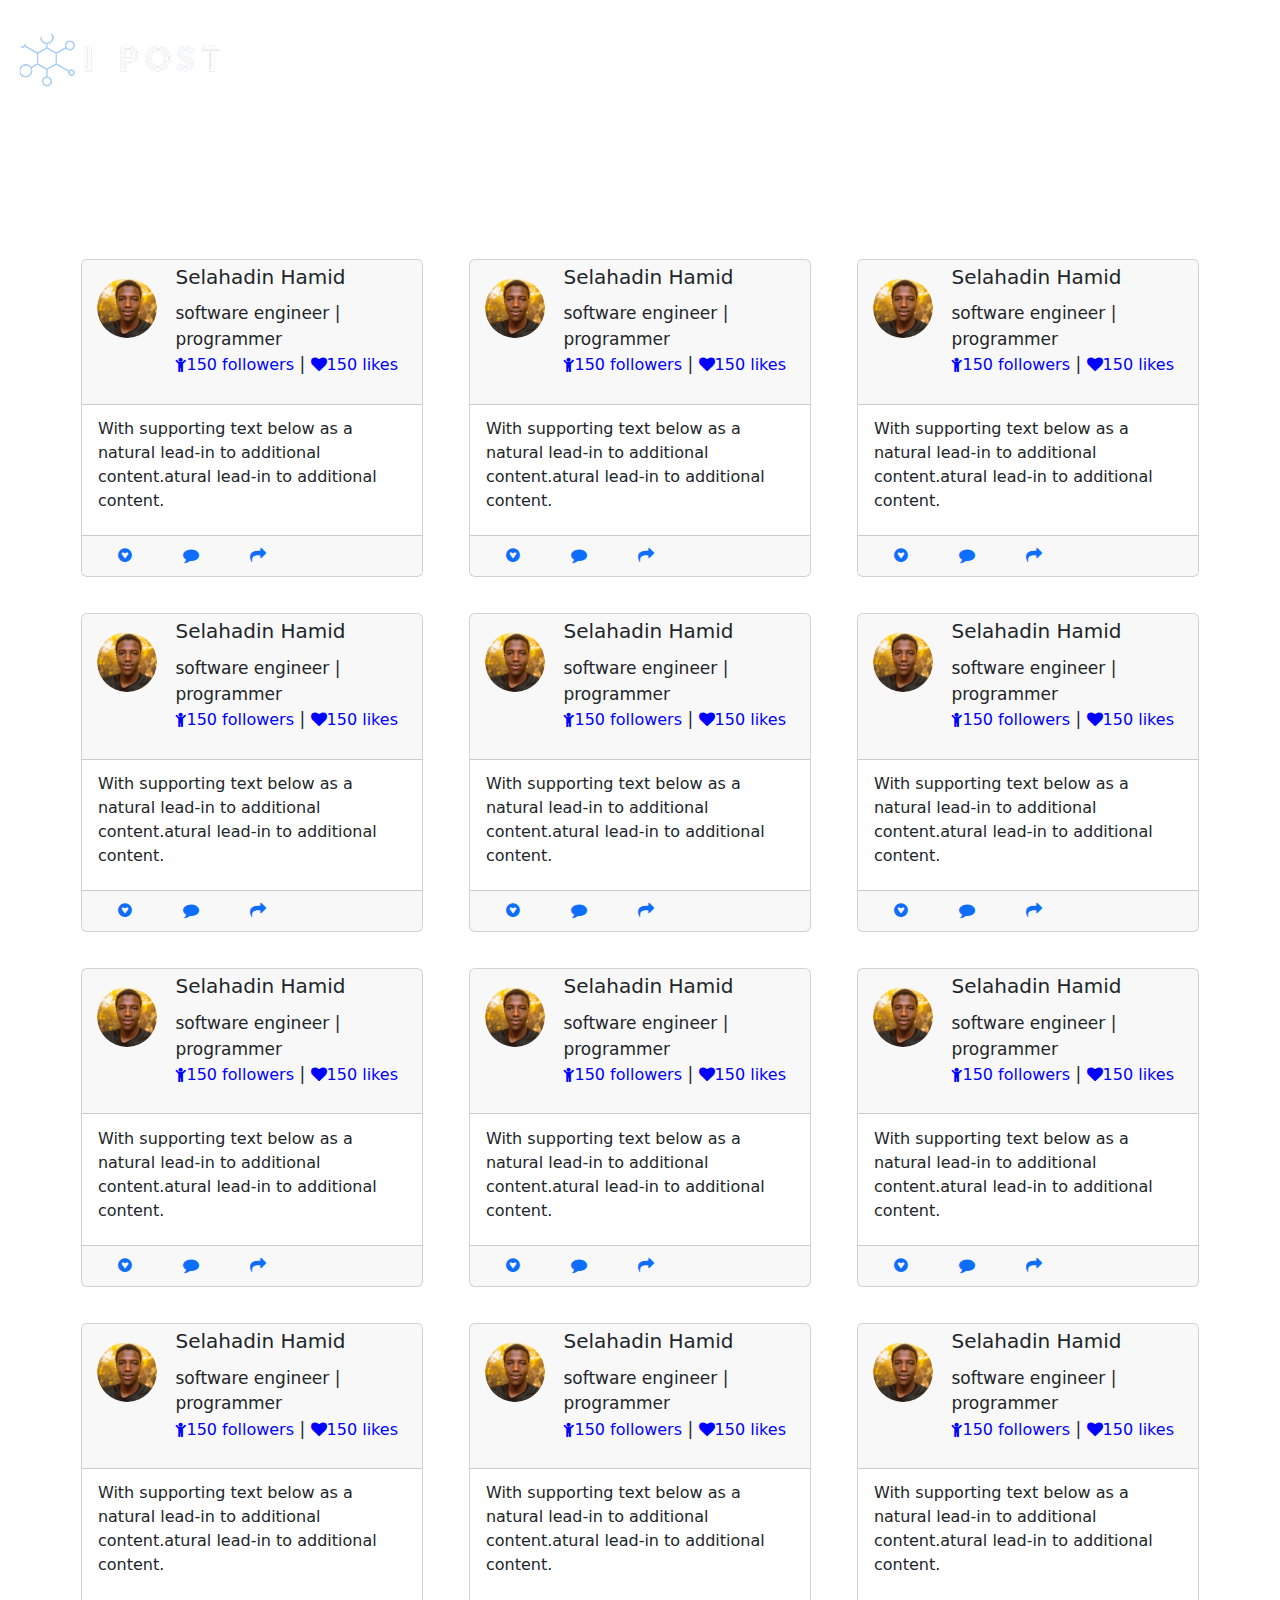
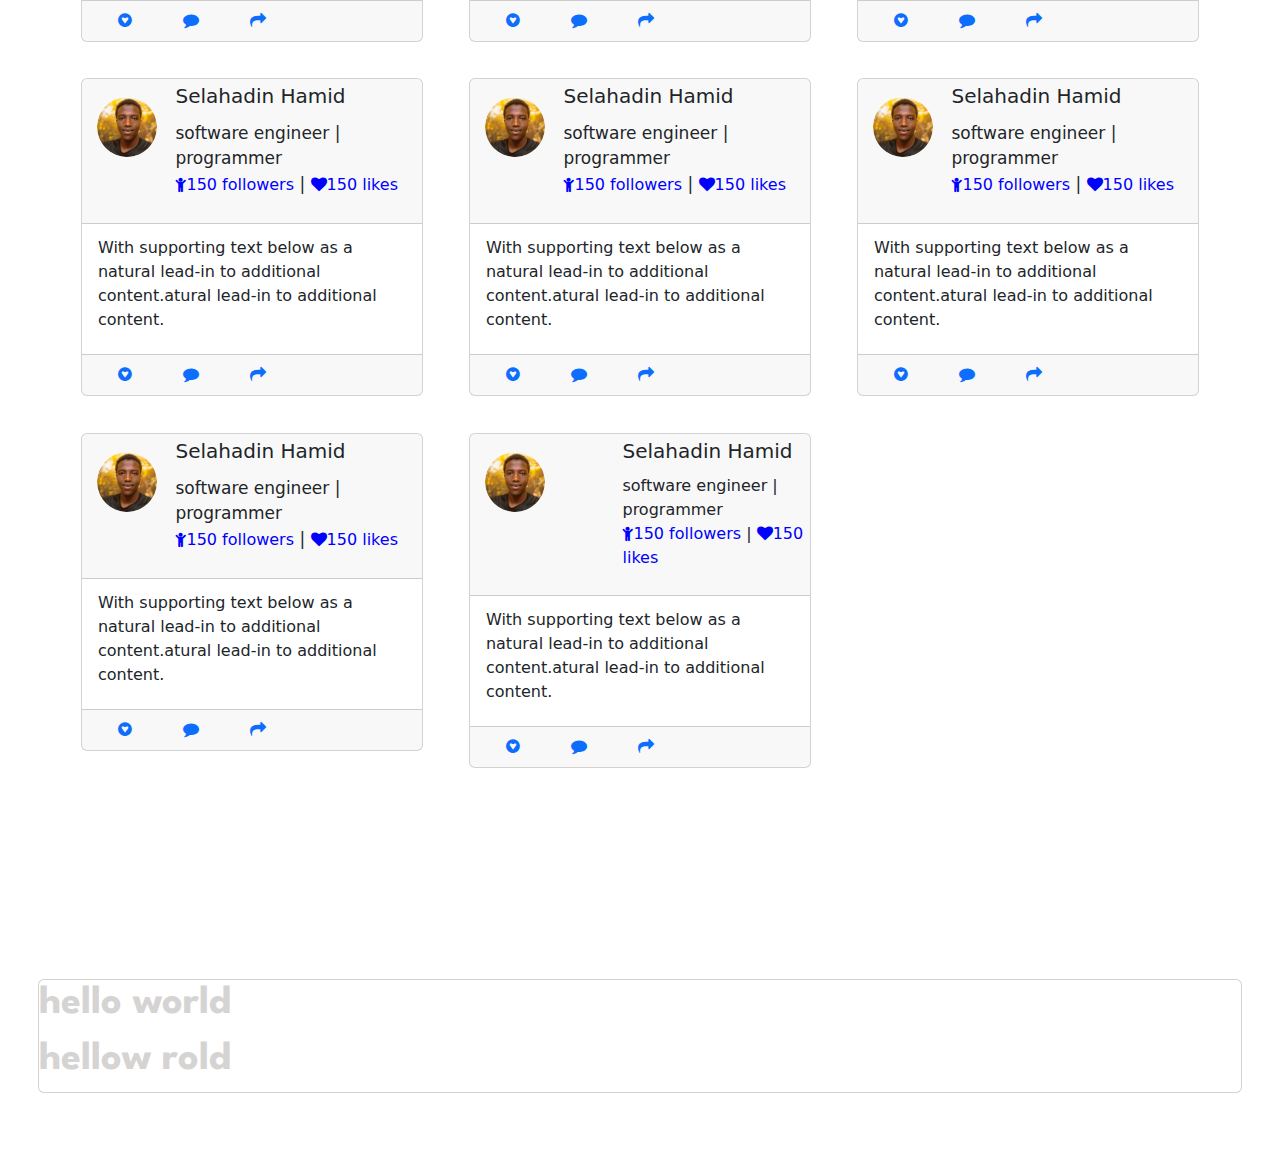
==== post.html @ c94d1c87 "sign up and sign in page creation" ====
<!DOCTYPE html>
<html lang="en">
  <head>
    <meta charset="UTF-8" />
    <meta name="viewport" content="width=device-width, initial-scale=1.0" />
    <title>I-Post/Posts</title>
    <link rel="stylesheet" href="css/bootstrap.min.css" />
    <link rel="stylesheet" href="style.css" />
    <link
      rel="stylesheet"
      href="icons/font-awesome-4.7.0/font-awesome-4.7.0/css/font-awesome.min.css"
    />
    <script src="js/bootstrap.min.js"></script>
    <script src="js/bootstrap.esm.min.js"></script>
    <!-- Font Awesome -->
    <script src="js/bootstrap.bundle.js"></script>
  </head>
  <style>
    .card {
      margin: 5% 3%;
    }
    img {
      width: 60px;
      height: 60px;
      border-radius: 100%;
      margin-left: 10px;
      margin-top: 13px;
    }
    p {
      font-size: 16px;
    }
    .col-lg-9 p {
      font-size: 17px;
      /* margin-left: -19px; */
    }
    .col-lg-9 h5 {
      /* margin: 1px 0 0 -19px; */
    }
    .card-header {
      /* width: auto; */
      /* max-height: 100px; */
      padding: 5px;
      margin-bottom: -10px;
    }
    span {
      font-size: 16px;
      color: blue;
    }
    .card-footer a {
      margin-left: -10px;
      padding-left: 30px;
    }
  </style>
  <body>
    <nav class="navbar navbar-expand-lg text-white">
      <a class="nav-link navbar-brand" href="">
        <img src="images/logo-removebg-preview.png" alt="logo" />
      </a>
      <button
        class="navbar-toggler"
        type="button"
        data-bs-toggle="offcanvas"
        data-bs-target="#offcanvasWithBothOptions"
        aria-controls="offcanvasWithBothOptions"
        aria-expanded="false"
        aria-label="Toggle navigation"
      >
        <span class="navbar-toggler-icon"></span>
      </button>
      <!--  -->
      <!--  -->
      <nav
        class="offcanvas offcanvas-end"
        data-bs-scroll="true"
        tabindex="-1"
        id="offcanvasWithBothOptions"
        aria-labelledby="offcanvasWithBothOptionsLabel"
      >
        <div class="offcanvas-header">
          <button
            type="button"
            class="btn-close"
            data-bs-dismiss="offcanvas"
            aria-label="Close"
          ></button>
          <h5 class="offcanvas-title" id="offcanvasWithBothOptionsLabel">
            Backdrop with and
          </h5>
        </div>
        <div class="offcanvas-body justify-content-end">
          <ul class="navbar-nav">
            <li class="nav-item text-white">
              <a class="nav-link text-white" href="">Home</a>
            </li>

            <li class="nav-item dropdown">
              <a
                class="nav-link text-white dropdown-toggle"
                href="#"
                role="button"
                data-bs-toggle="dropdown"
                aria-expanded="false"
              >
                contact
              </a>
              <ul class="dropdown-menu">
                <li><a class="dropdown-item" href="#">Telegram</a></li>
                <li><a class="dropdown-item" href="#">Facebook</a></li>
                <li><a class="dropdown-item" href="#">Instagram</a></li>
                <li><a class="dropdown-item" href="#">TikTok</a></li>
                <li><a class="dropdown-item" href="#">Fellow</a></li>
                <li><hr class="dropdown-divider" /></li>
                <li>
                  <a class="dropdown-item" href="#">Gmail-[preferd]</a>
                </li>
              </ul>
            </li>
            <li class="nav-item">
              <a class="nav-link text-white" href="">About</a>
            </li>
            <li class="nav-item">
              <a class="nav-link text-white" href="sgn-in.html">Sign-up</a>
            </li>
          </ul>
        </div>
      </nav>
    </nav>
    <div class="container">
      <div class="row">
        <div class="col-lg-4">
          <div class="card">
            <div class="card-header">
              <div class="row">
                <div class="col-sm-3">
                  <img src="images/profile-pic (4).png" alt="" />
                </div>
                <div class="col-lg-9 col-md-9 col-sm-9">
                  <h5>Selahadin Hamid</h5>
                  <p>
                    software engineer | programmer<br />
                    <span class="label label-primary">
                      <i class="fa fa-child"></i>150 followers</span
                    >
                    |
                    <span class="label label-primary"
                      ><i class="fa fa-heart"></i>150 likes</span
                    >
                  </p>
                </div>
              </div>
            </div>
            <div class="card-body">
              <p class="card-text">
                With supporting text below as a natural lead-in to additional
                content.atural lead-in to additional content.
              </p>
            </div>
            <div class="card-footer">
              <a href="#" class="card-link"><i class="fa fa-gittip"></i></a>
              <a href="#" class="card-link"><i class="fa fa-comment"></i></a>
              <a href="#" class="card-link"
                ><i class="fa fa-mail-forward"></i
              ></a>
            </div>
          </div>
        </div>
        <div class="col-lg-4 col-md-12 col-sm-12 col-xs-12">
          <div class="card">
            <div class="card-header">
              <div class="row">
                <div class="col-lg-3">
                  <img src="images/profile-pic (4).png" alt="" />
                </div>
                <div class="col-lg-9">
                  <h5>Selahadin Hamid</h5>
                  <p>
                    software engineer | programmer<br />
                    <span class="label label-primary">
                      <i class="fa fa-child"></i>150 followers</span
                    >
                    |
                    <span class="label label-primary"
                      ><i class="fa fa-heart"></i>150 likes</span
                    >
                  </p>
                </div>
              </div>
            </div>
            <div class="card-body">
              <p class="card-text">
                With supporting text below as a natural lead-in to additional
                content.atural lead-in to additional content.
              </p>
            </div>
            <div class="card-footer">
              <a href="#" class="card-link"><i class="fa fa-gittip"></i></a>
              <a href="#" class="card-link"><i class="fa fa-comment"></i></a>
              <a href="#" class="card-link"
                ><i class="fa fa-mail-forward"></i
              ></a>
            </div>
          </div>
        </div>
        <div class="col-lg-4 col-md-12 col-sm-12 col-xs-12">
          <div class="card">
            <div class="card-header">
              <div class="row">
                <div class="col-lg-3">
                  <img src="images/profile-pic (4).png" alt="" />
                </div>
                <div class="col-lg-9">
                  <h5>Selahadin Hamid</h5>
                  <p>
                    software engineer | programmer<br />
                    <span class="label label-primary">
                      <i class="fa fa-child"></i>150 followers</span
                    >
                    |
                    <span class="label label-primary"
                      ><i class="fa fa-heart"></i>150 likes</span
                    >
                  </p>
                </div>
              </div>
            </div>
            <div class="card-body">
              <p class="card-text">
                With supporting text below as a natural lead-in to additional
                content.atural lead-in to additional content.
              </p>
            </div>
            <div class="card-footer">
              <a href="#" class="card-link"><i class="fa fa-gittip"></i></a>
              <a href="#" class="card-link"><i class="fa fa-comment"></i></a>
              <a href="#" class="card-link"
                ><i class="fa fa-mail-forward"></i
              ></a>
            </div>
          </div>
        </div>
        <div class="col-lg-4 col-md-12 col-sm-12 col-xs-12">
          <div class="card">
            <div class="card-header">
              <div class="row">
                <div class="col-lg-3">
                  <img src="images/profile-pic (4).png" alt="" />
                </div>
                <div class="col-lg-9">
                  <h5>Selahadin Hamid</h5>
                  <p>
                    software engineer | programmer<br />
                    <span class="label label-primary">
                      <i class="fa fa-child"></i>150 followers</span
                    >
                    |
                    <span class="label label-primary"
                      ><i class="fa fa-heart"></i>150 likes</span
                    >
                  </p>
                </div>
              </div>
            </div>
            <div class="card-body">
              <p class="card-text">
                With supporting text below as a natural lead-in to additional
                content.atural lead-in to additional content.
              </p>
            </div>
            <div class="card-footer">
              <a href="#" class="card-link"><i class="fa fa-gittip"></i></a>
              <a href="#" class="card-link"><i class="fa fa-comment"></i></a>
              <a href="#" class="card-link"
                ><i class="fa fa-mail-forward"></i
              ></a>
            </div>
          </div>
        </div>
        <div class="col-lg-4 col-md-12 col-sm-12 col-xs-12">
          <div class="card">
            <div class="card-header">
              <div class="row">
                <div class="col-lg-3">
                  <img src="images/profile-pic (4).png" alt="" />
                </div>
                <div class="col-lg-9">
                  <h5>Selahadin Hamid</h5>
                  <p>
                    software engineer | programmer<br />
                    <span class="label label-primary">
                      <i class="fa fa-child"></i>150 followers</span
                    >
                    |
                    <span class="label label-primary"
                      ><i class="fa fa-heart"></i>150 likes</span
                    >
                  </p>
                </div>
              </div>
            </div>
            <div class="card-body">
              <p class="card-text">
                With supporting text below as a natural lead-in to additional
                content.atural lead-in to additional content.
              </p>
            </div>
            <div class="card-footer">
              <a href="#" class="card-link"><i class="fa fa-gittip"></i></a>
              <a href="#" class="card-link"><i class="fa fa-comment"></i></a>
              <a href="#" class="card-link"
                ><i class="fa fa-mail-forward"></i
              ></a>
            </div>
          </div>
        </div>
        <div class="col-lg-4 col-md-12 col-sm-12 col-xs-12">
          <div class="card">
            <div class="card-header">
              <div class="row">
                <div class="col-lg-3">
                  <img src="images/profile-pic (4).png" alt="" />
                </div>
                <div class="col-lg-9">
                  <h5>Selahadin Hamid</h5>
                  <p>
                    software engineer | programmer<br />
                    <span class="label label-primary">
                      <i class="fa fa-child"></i>150 followers</span
                    >
                    |
                    <span class="label label-primary"
                      ><i class="fa fa-heart"></i>150 likes</span
                    >
                  </p>
                </div>
              </div>
            </div>
            <div class="card-body">
              <p class="card-text">
                With supporting text below as a natural lead-in to additional
                content.atural lead-in to additional content.
              </p>
            </div>
            <div class="card-footer">
              <a href="#" class="card-link"><i class="fa fa-gittip"></i></a>
              <a href="#" class="card-link"><i class="fa fa-comment"></i></a>
              <a href="#" class="card-link"
                ><i class="fa fa-mail-forward"></i
              ></a>
            </div>
          </div>
        </div>
        <div class="col-lg-4 col-md-12 col-sm-12 col-xs-12">
          <div class="card">
            <div class="card-header">
              <div class="row">
                <div class="col-lg-3">
                  <img src="images/profile-pic (4).png" alt="" />
                </div>
                <div class="col-lg-9">
                  <h5>Selahadin Hamid</h5>
                  <p>
                    software engineer | programmer<br />
                    <span class="label label-primary">
                      <i class="fa fa-child"></i>150 followers</span
                    >
                    |
                    <span class="label label-primary"
                      ><i class="fa fa-heart"></i>150 likes</span
                    >
                  </p>
                </div>
              </div>
            </div>
            <div class="card-body">
              <p class="card-text">
                With supporting text below as a natural lead-in to additional
                content.atural lead-in to additional content.
              </p>
            </div>
            <div class="card-footer">
              <a href="#" class="card-link"><i class="fa fa-gittip"></i></a>
              <a href="#" class="card-link"><i class="fa fa-comment"></i></a>
              <a href="#" class="card-link"
                ><i class="fa fa-mail-forward"></i
              ></a>
            </div>
          </div>
        </div>
        <div class="col-lg-4 col-md-12 col-sm-12 col-xs-12">
          <div class="card">
            <div class="card-header">
              <div class="row">
                <div class="col-lg-3">
                  <img src="images/profile-pic (4).png" alt="" />
                </div>
                <div class="col-lg-9">
                  <h5>Selahadin Hamid</h5>
                  <p>
                    software engineer | programmer<br />
                    <span class="label label-primary">
                      <i class="fa fa-child"></i>150 followers</span
                    >
                    |
                    <span class="label label-primary"
                      ><i class="fa fa-heart"></i>150 likes</span
                    >
                  </p>
                </div>
              </div>
            </div>
            <div class="card-body">
              <p class="card-text">
                With supporting text below as a natural lead-in to additional
                content.atural lead-in to additional content.
              </p>
            </div>
            <div class="card-footer">
              <a href="#" class="card-link"><i class="fa fa-gittip"></i></a>
              <a href="#" class="card-link"><i class="fa fa-comment"></i></a>
              <a href="#" class="card-link"
                ><i class="fa fa-mail-forward"></i
              ></a>
            </div>
          </div>
        </div>
        <div class="col-lg-4 col-md-12 col-sm-12 col-xs-12">
          <div class="card">
            <div class="card-header">
              <div class="row">
                <div class="col-lg-3">
                  <img src="images/profile-pic (4).png" alt="" />
                </div>
                <div class="col-lg-9">
                  <h5>Selahadin Hamid</h5>
                  <p>
                    software engineer | programmer<br />
                    <span class="label label-primary">
                      <i class="fa fa-child"></i>150 followers</span
                    >
                    |
                    <span class="label label-primary"
                      ><i class="fa fa-heart"></i>150 likes</span
                    >
                  </p>
                </div>
              </div>
            </div>
            <div class="card-body">
              <p class="card-text">
                With supporting text below as a natural lead-in to additional
                content.atural lead-in to additional content.
              </p>
            </div>
            <div class="card-footer">
              <a href="#" class="card-link"><i class="fa fa-gittip"></i></a>
              <a href="#" class="card-link"><i class="fa fa-comment"></i></a>
              <a href="#" class="card-link"
                ><i class="fa fa-mail-forward"></i
              ></a>
            </div>
          </div>
        </div>
        <div class="col-lg-4 col-md-12 col-sm-12 col-xs-12">
          <div class="card">
            <div class="card-header">
              <div class="row">
                <div class="col-lg-3">
                  <img src="images/profile-pic (4).png" alt="" />
                </div>
                <div class="col-lg-9">
                  <h5>Selahadin Hamid</h5>
                  <p>
                    software engineer | programmer<br />
                    <span class="label label-primary">
                      <i class="fa fa-child"></i>150 followers</span
                    >
                    |
                    <span class="label label-primary"
                      ><i class="fa fa-heart"></i>150 likes</span
                    >
                  </p>
                </div>
              </div>
            </div>
            <div class="card-body">
              <p class="card-text">
                With supporting text below as a natural lead-in to additional
                content.atural lead-in to additional content.
              </p>
            </div>
            <div class="card-footer">
              <a href="#" class="card-link"><i class="fa fa-gittip"></i></a>
              <a href="#" class="card-link"><i class="fa fa-comment"></i></a>
              <a href="#" class="card-link"
                ><i class="fa fa-mail-forward"></i
              ></a>
            </div>
          </div>
        </div>
        <div class="col-lg-4 col-md-12 col-sm-12 col-xs-12">
          <div class="card">
            <div class="card-header">
              <div class="row">
                <div class="col-lg-3">
                  <img src="images/profile-pic (4).png" alt="" />
                </div>
                <div class="col-lg-9">
                  <h5>Selahadin Hamid</h5>
                  <p>
                    software engineer | programmer<br />
                    <span class="label label-primary">
                      <i class="fa fa-child"></i>150 followers</span
                    >
                    |
                    <span class="label label-primary"
                      ><i class="fa fa-heart"></i>150 likes</span
                    >
                  </p>
                </div>
              </div>
            </div>
            <div class="card-body">
              <p class="card-text">
                With supporting text below as a natural lead-in to additional
                content.atural lead-in to additional content.
              </p>
            </div>
            <div class="card-footer">
              <a href="#" class="card-link"><i class="fa fa-gittip"></i></a>
              <a href="#" class="card-link"><i class="fa fa-comment"></i></a>
              <a href="#" class="card-link"
                ><i class="fa fa-mail-forward"></i
              ></a>
            </div>
          </div>
        </div>
        <div class="col-lg-4 col-md-12 col-sm-12 col-xs-12">
          <div class="card">
            <div class="card-header">
              <div class="row">
                <div class="col-lg-3">
                  <img src="images/profile-pic (4).png" alt="" />
                </div>
                <div class="col-lg-9">
                  <h5>Selahadin Hamid</h5>
                  <p>
                    software engineer | programmer<br />
                    <span class="label label-primary">
                      <i class="fa fa-child"></i>150 followers</span
                    >
                    |
                    <span class="label label-primary"
                      ><i class="fa fa-heart"></i>150 likes</span
                    >
                  </p>
                </div>
              </div>
            </div>
            <div class="card-body">
              <p class="card-text">
                With supporting text below as a natural lead-in to additional
                content.atural lead-in to additional content.
              </p>
            </div>
            <div class="card-footer">
              <a href="#" class="card-link"><i class="fa fa-gittip"></i></a>
              <a href="#" class="card-link"><i class="fa fa-comment"></i></a>
              <a href="#" class="card-link"
                ><i class="fa fa-mail-forward"></i
              ></a>
            </div>
          </div>
        </div>
        <div class="col-lg-4 col-md-12 col-sm-12 col-xs-12">
          <div class="card">
            <div class="card-header">
              <div class="row">
                <div class="col-lg-3">
                  <img src="images/profile-pic (4).png" alt="" />
                </div>
                <div class="col-lg-9">
                  <h5>Selahadin Hamid</h5>
                  <p>
                    software engineer | programmer<br />
                    <span class="label label-primary">
                      <i class="fa fa-child"></i>150 followers</span
                    >
                    |
                    <span class="label label-primary"
                      ><i class="fa fa-heart"></i>150 likes</span
                    >
                  </p>
                </div>
              </div>
            </div>
            <div class="card-body">
              <p class="card-text">
                With supporting text below as a natural lead-in to additional
                content.atural lead-in to additional content.
              </p>
            </div>
            <div class="card-footer">
              <a href="#" class="card-link"><i class="fa fa-gittip"></i></a>
              <a href="#" class="card-link"><i class="fa fa-comment"></i></a>
              <a href="#" class="card-link"
                ><i class="fa fa-mail-forward"></i
              ></a>
            </div>
          </div>
        </div>
        <div class="col-lg-4 col-md-12 col-sm-12 col-xs-12">
          <div class="card">
            <div class="card-header">
              <div class="row">
                <div class="col-lg-3">
                  <img src="images/profile-pic (4).png" alt="" />
                </div>
                <div class="col-lg-9">
                  <h5>Selahadin Hamid</h5>
                  <p>
                    software engineer | programmer<br />
                    <span class="label label-primary">
                      <i class="fa fa-child"></i>150 followers</span
                    >
                    |
                    <span class="label label-primary"
                      ><i class="fa fa-heart"></i>150 likes</span
                    >
                  </p>
                </div>
              </div>
            </div>
            <div class="card-body">
              <p class="card-text">
                With supporting text below as a natural lead-in to additional
                content.atural lead-in to additional content.
              </p>
            </div>
            <div class="card-footer">
              <a href="#" class="card-link"><i class="fa fa-gittip"></i></a>
              <a href="#" class="card-link"><i class="fa fa-comment"></i></a>
              <a href="#" class="card-link"
                ><i class="fa fa-mail-forward"></i
              ></a>
            </div>
          </div>
        </div>
        <div class="col-lg-4 col-md-12 col-sm-12 col-xs-12">
          <div class="card">
            <div class="card-header">
              <div class="row">
                <div class="col-lg-3">
                  <img src="images/profile-pic (4).png" alt="" />
                </div>
                <div class="col-lg-9">
                  <h5>Selahadin Hamid</h5>
                  <p>
                    software engineer | programmer<br />
                    <span class="label label-primary">
                      <i class="fa fa-child"></i>150 followers</span
                    >
                    |
                    <span class="label label-primary"
                      ><i class="fa fa-heart"></i>150 likes</span
                    >
                  </p>
                </div>
              </div>
            </div>
            <div class="card-body">
              <p class="card-text">
                With supporting text below as a natural lead-in to additional
                content.atural lead-in to additional content.
              </p>
            </div>
            <div class="card-footer">
              <a href="#" class="card-link"><i class="fa fa-gittip"></i></a>
              <a href="#" class="card-link"><i class="fa fa-comment"></i></a>
              <a href="#" class="card-link"
                ><i class="fa fa-mail-forward"></i
              ></a>
            </div>
          </div>
        </div>
        <div class="col-lg-4 col-md-12 col-sm-6 col-xs-6">
          <div class="card">
            <div class="card-header">
              <div class="row">
                <div class="col-lg-3 col-sm-3 col-md-3">
                  <img src="images/profile-pic (4).png" alt="" />
                </div>
                <div class="col-lg-9 col-sm-9 col-md-9">
                  <h5>Selahadin Hamid</h5>
                  <p>
                    software engineer | programmer<br />
                    <span class="label label-primary">
                      <i class="fa fa-child"></i>150 followers</span
                    >
                    |
                    <span class="label label-primary"
                      ><i class="fa fa-heart"></i>150 likes</span
                    >
                  </p>
                </div>
              </div>
            </div>
            <div class="card-body">
              <p class="card-text">
                With supporting text below as a natural lead-in to additional
                content.atural lead-in to additional content.
              </p>
            </div>
            <div class="card-footer">
              <a href="#" class="card-link"><i class="fa fa-gittip"></i></a>
              <a href="#" class="card-link"><i class="fa fa-comment"></i></a>
              <a href="#" class="card-link"
                ><i class="fa fa-mail-forward"></i
              ></a>
            </div>
          </div>
        </div>
        <div class="col-lg-4 col-md-4 col-sm-8 col-xs-8">
          <div class="card">
            <div class="card-header">
              <div class="row">
                <div class="col-sm-5">
                  <img src="images/profile-pic (4).png" alt="" />
                </div>
                <div class="col-sm-7">
                  <h5>Selahadin Hamid</h5>
                  <p>
                    software engineer | programmer<br />
                    <span class="label label-primary">
                      <i class="fa fa-child"></i>150 followers</span
                    >
                    |
                    <span class="label label-primary"
                      ><i class="fa fa-heart"></i>150 likes</span
                    >
                  </p>
                </div>
              </div>
            </div>
            <div class="card-body">
              <p class="card-text">
                With supporting text below as a natural lead-in to additional
                content.atural lead-in to additional content.
              </p>
            </div>
            <div class="card-footer">
              <a href="#" class="card-link"><i class="fa fa-gittip"></i></a>
              <a href="#" class="card-link"><i class="fa fa-comment"></i></a>
              <a href="#" class="card-link"
                ><i class="fa fa-mail-forward"></i
              ></a>
            </div>
          </div>
        </div>
      </div>
    </div>

    <div class="card text-danger">
      <div class="row">
        <div class="col-xs-6"><h1>hello world</h1></div>
        <div class="col-xs-6"><h1>hellow rold</h1></div>
      </div>
    </div>
  </body>
</html>
---- style.css ----
@font-face {
    font-family: 'CustomFont';
    src: url('fontss/League_Spartan/LeagueSpartan-VariableFont_wght.ttf') format('woff2'),
        url('fontss/League_Spartan/LeagueSpartan-VariableFont_wght.ttf') format('woff');
    /* Add additional font file formats if necessary */
    /* You can also specify font-weight and font-style properties if needed */
}



.container-fluid-main{
    background-image: url('images/wepik-export-20230911170142VBOh.png');
    background-repeat: none;
    background-position: center;
    background-size: cover ;
    padding: 3% 10% ;
}
.container-fluid-main p{
    color: rgb(214, 211, 211);
}
.navbar-brand img{
    width: 25%;
    height: 11%;
}
.nav-item a{
    font-family: 'CustomFont';
    margin-left: 10px;
}
h1{
    font-family: 'CustomFont';
    color: rgb(214, 211, 211);
    font-weight: bold;
}

.home h1{
    padding: 8% 0 0 0;
}

.home a{
    margin: 5% 0%;
    
}

.button {
    background: linear-gradient(90deg, #004aad, #cb6ce6);
    border: none;
    color: white;
    width: 23%;
    height: 9%;
    margin: 5% 0;
    border-radius: 50px;
    font-size: 16px;
    cursor: pointer;
    font-weight: bold;
}

.button:hover {
    opacity: 0.8;
}
.container{
    padding: 10% 0;
}
.container p, .container h1{
    padding: 2% 0;
    

}
.second img{
    width: 90%;
    height: 110%;
    margin: 0 0 0 14%;
}
.second-con h1{
    color: rgb(94, 91, 91);
    margin: 20% 0 0 0;
}
.second-con p {
    color: rgb(43, 42, 42);
    font-size: 90%;
        padding: 0% 32% 3% 0%;
        letter-spacing: 0.07em;
    font-family: 'CustomFont';
}
.second-con{
    padding: 10% 2% 5% 2%;
}

.third img {
    width: 95%;
    height: 75%;
    margin: 6% 0 0 1%;
}

.third-con {
    padding: 15% 2% 5% 2%;
}

.third-con h1{
    color: rgb(94, 91, 91);
}
.third-con p {
    color: rgb(43, 42, 42);
    font-size: 90%;
        padding: 0% 32% 3% 0%;
        letter-spacing: 0.07em;
    font-family: 'CustomFont';
}
.fourth-con h1 {
    color: rgb(94, 91, 91);
    margin-top: 8%;
}

.fourth-con p {
    color: rgb(43, 42, 42);
    font-size: 90%;
        padding: 0% 32% 3% 0%;
        letter-spacing: 0.07em;
    font-family: 'CustomFont';
}
.fourth img {
    width: 100%;
    height: 100%;
    margin: 1% 0 0 0%;
}

.fourth-con {
    padding: 12% 3% 5% 3%;
}
/* footer{
    max-width: 100%;
    max-height: 30%;
    height: 30%;
} */

.cent{
    width: 100%;
    height: 30%;
    padding: -300px 100px;
}


/*footer*/
.col_white_amrc {
    color: #FFF;
}

/* footer {
    width: 100%;
    background-color: #263238;
    min-height: 250px;
    padding: 10px 0px 25px 0px;
} */

.pt2 {
    padding-top: 40px;
    margin-bottom: 20px;
}



.mb10 {
    padding-bottom: 15px;
}

.footer_ul_amrc {
    margin: 0px;
    list-style-type: none;
    font-size: 14px;
    padding: 0px 0px 10px 0px;
}

.footer_ul_amrc li {
    padding: 0px 0px 5px 0px;
}

.footer_ul_amrc li a {
    color: #CCC;
}

.footer_ul_amrc li a:hover {
    color: #fff;
    text-decoration: none;
}

.fleft {
    float: left;
}

.padding-right {
    padding-right: 10px;
}

.footer_ul2_amrc {
    margin: 0px;
    list-style-type: none;
    padding: 0px;
}

.footer_ul2_amrc li p {
    display: table;
}

.footer_ul2_amrc li a:hover {
    text-decoration: none;
}

.footer_ul2_amrc li i {
    margin-top: 5px;
}

.bottom_border {
    border-bottom: 1px solid #323f45;
    padding-bottom: 20px;
}

.foote_bottom_ul_amrc {
    list-style-type: none;
    padding: 0px;
    display: table;
    margin-top: 10px;
    margin-right: auto;
    margin-bottom: 10px;
    margin-left: auto;
}

.foote_bottom_ul_amrc li {
    display: inline;
}

.foote_bottom_ul_amrc li a {
    color: #999;
    margin: 0 12px;
}

.social_footer_ul {
    display: table;
    margin: 15px auto 0 auto;
    list-style-type: none;
}

.social_footer_ul li {
    padding-left: 20px;
    padding-top: 10px;
    float: left;
}

.social_footer_ul li a {
    color: #CCC;
    border: 1px solid #CCC;
    padding: 8px;
    border-radius: 50%;
}

.social_footer_ul li i {
    width: 20px;
    height: 20px;
    text-align: center;
}
.footer p{
    font-style: normal;
}
.footer{
    background-image: url('images/wepik-export-20230914061921bwbs.png');
    background-repeat: none;
    background-position: center;
    background-size: cover;
    padding: 3% 10%;
    
}
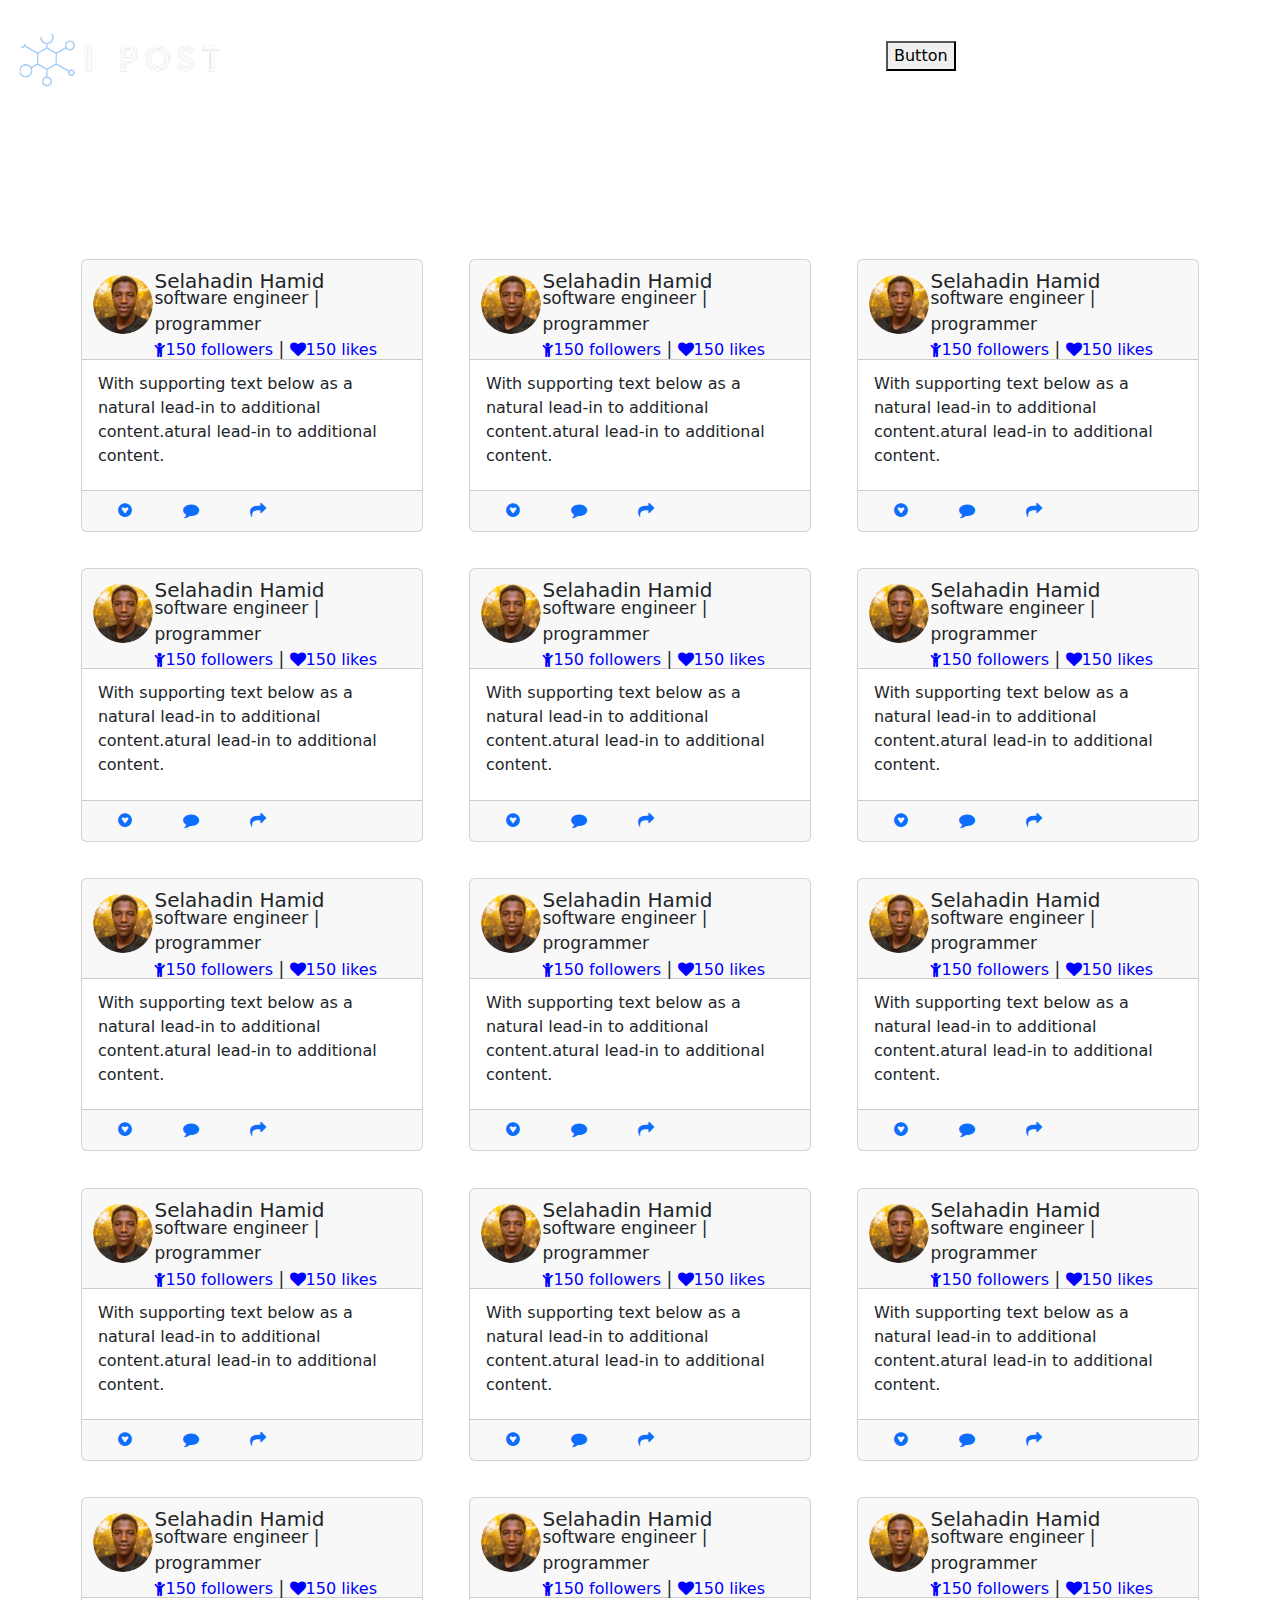
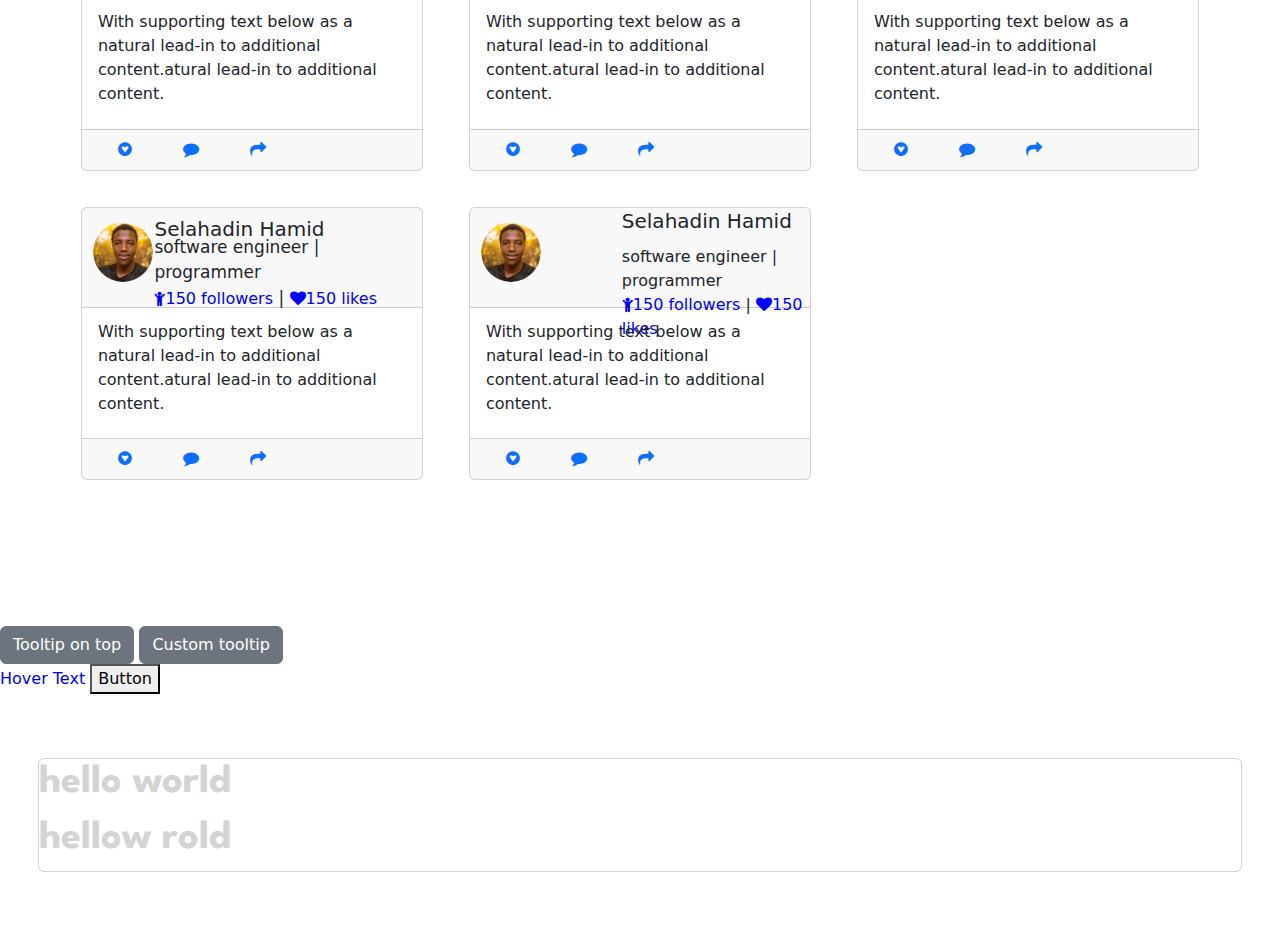
==== commit 201ea85f: "my" ====
--- a/post.html
+++ b/post.html
@@ -31,15 +31,15 @@
     }
     .col-lg-9 p {
       font-size: 17px;
-      /* margin-left: -19px; */
+      margin: -11px 0 0 -19px;
     }
     .col-lg-9 h5 {
-      /* margin: 1px 0 0 -19px; */
+      margin: 8px 0 0 -19px;
     }
     .card-header {
-      /* width: auto; */
-      /* max-height: 100px; */
-      padding: 5px;
+      width: auto;
+      max-height: 100px;
+      padding: 1px;
       margin-bottom: -10px;
     }
     span {
@@ -49,6 +49,43 @@
     .card-footer a {
       margin-left: -10px;
       padding-left: 30px;
+    }
+    .hover-button {
+      position: relative;
+    }
+
+    #hover-button:hover:before {
+      content: "Like";
+      position: absolute;
+      top: 220px; /* Adjust the top position as needed */
+      margin-left: -20px;
+      background-color: transparent; /* Adjust the background color as needed */
+      padding: 5px;
+      border-radius: 4px;
+      color: darkolivegreen;
+      font-size: 16px;
+    }
+    #hover-button1:hover:before {
+      content: "Comment";
+      position: absolute;
+      top: 220px; /* Adjust the top position as needed */
+      margin-left: -20px;
+      background-color: transparent; /* Adjust the background color as needed */
+      padding: 5px;
+      border-radius: 4px;
+      color: darkolivegreen;
+      font-size: 16px;
+    }
+    #hover-button2:hover:before {
+      content: "Share";
+      position: absolute;
+      top: 220px; /* Adjust the top position as needed */
+      margin-left: -20px;
+      background-color: transparent; /* Adjust the background color as needed */
+      padding: 5px;
+      border-radius: 4px;
+      color: darkolivegreen;
+      font-size: 16px;
     }
   </style>
   <body>
@@ -56,6 +93,7 @@
       <a class="nav-link navbar-brand" href="">
         <img src="images/logo-removebg-preview.png" alt="logo" />
       </a>
+      <button class="hover-button">Button</button>
       <button
         class="navbar-toggler"
         type="button"
@@ -193,9 +231,13 @@
               </p>
             </div>
             <div class="card-footer">
-              <a href="#" class="card-link"><i class="fa fa-gittip"></i></a>
-              <a href="#" class="card-link"><i class="fa fa-comment"></i></a>
-              <a href="#" class="card-link"
+              <a href="#" class="card-link" id="hover-button"
+                ><i class="fa fa-gittip"></i
+              ></a>
+              <a href="#" class="card-link" id="hover-button1"
+                ><i class="fa fa-comment"></i
+              ></a>
+              <a href="#" class="card-link" id="hover-button2"
                 ><i class="fa fa-mail-forward"></i
               ></a>
             </div>
@@ -758,10 +800,33 @@
         </div>
       </div>
     </div>
-
+    <button
+      type="button"
+      class="btn btn-secondary"
+      data-bs-toggle="tooltip"
+      data-bs-placement="top"
+      data-bs-title="Tooltip on top"
+    >
+      Tooltip on top
+    </button>
+    <button
+      type="button"
+      class="btn btn-secondary"
+      data-bs-toggle="tooltip"
+      data-bs-placement="top"
+      data-bs-custom-class="custom-tooltip"
+      data-bs-title="This top tooltip is themed via CSS variables."
+    >
+      Custom tooltip
+    </button>
+    <div class="button-wrapper">
+      <span class="hover-text">Hover Text</span>
+      <button class="hover-button">Button</button>
+    </div>
     <div class="card text-danger">
       <div class="row">
         <div class="col-xs-6"><h1>hello world</h1></div>
+
         <div class="col-xs-6"><h1>hellow rold</h1></div>
       </div>
     </div>
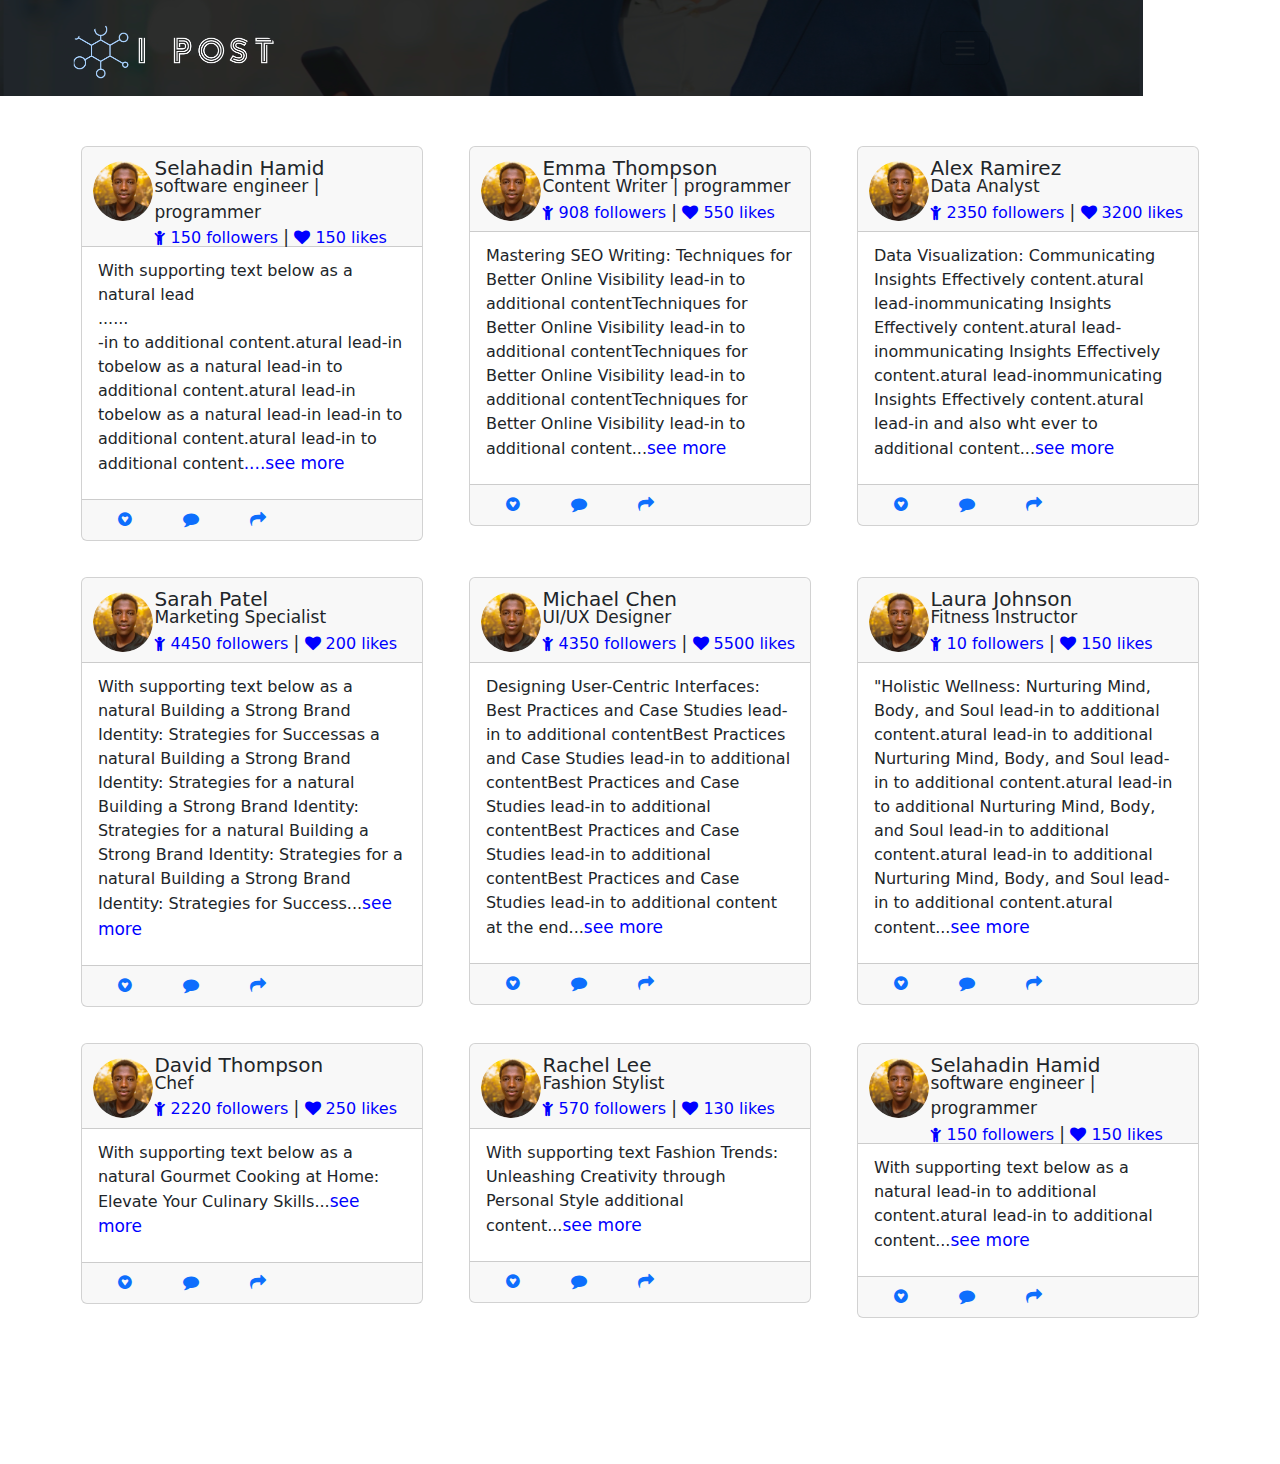
==== commit 000fbd13: "User profile accomplished" ====
--- a/post.html
+++ b/post.html
@@ -10,6 +10,7 @@
       rel="stylesheet"
       href="icons/font-awesome-4.7.0/font-awesome-4.7.0/css/font-awesome.min.css"
     />
+    <link rel="stylesheet" href="style2.css" />
     <script src="js/bootstrap.min.js"></script>
     <script src="js/bootstrap.esm.min.js"></script>
     <!-- Font Awesome -->
@@ -36,6 +37,7 @@
     .col-lg-9 h5 {
       margin: 8px 0 0 -19px;
     }
+
     .card-header {
       width: auto;
       max-height: 100px;
@@ -57,43 +59,57 @@
     #hover-button:hover:before {
       content: "Like";
       position: absolute;
-      top: 220px; /* Adjust the top position as needed */
+      top: 200px; /* Adjust the top position as needed */
+      margin-left: -10px;
+      background-color: transparent; /* Adjust the background color as needed */
+      padding: 5px;
+      border-radius: 4px;
+      color: rgb(0, 38, 255);
+      font-size: 16px;
+    }
+    #hover-button1:hover:before {
+      content: "Comment";
+      position: absolute;
+      top: 200px; /* Adjust the top position as needed */
+      margin-left: -30px;
+      background-color: transparent; /* Adjust the background color as needed */
+      padding: 5px;
+      border-radius: 4px;
+      color: rgb(0, 38, 255);
+      font-size: 16px;
+    }
+    #hover-button2:hover:before {
+      content: "Share";
+      position: absolute;
+      top: 200px; /* Adjust the top position as needed */
       margin-left: -20px;
       background-color: transparent; /* Adjust the background color as needed */
       padding: 5px;
       border-radius: 4px;
-      color: darkolivegreen;
-      font-size: 16px;
-    }
-    #hover-button1:hover:before {
-      content: "Comment";
-      position: absolute;
-      top: 220px; /* Adjust the top position as needed */
-      margin-left: -20px;
-      background-color: transparent; /* Adjust the background color as needed */
-      padding: 5px;
-      border-radius: 4px;
-      color: darkolivegreen;
-      font-size: 16px;
-    }
-    #hover-button2:hover:before {
-      content: "Share";
-      position: absolute;
-      top: 220px; /* Adjust the top position as needed */
-      margin-left: -20px;
-      background-color: transparent; /* Adjust the background color as needed */
-      padding: 5px;
-      border-radius: 4px;
-      color: darkolivegreen;
+      color: rgb(0, 38, 255);
+
       font-size: 16px;
     }
   </style>
   <body>
-    <nav class="navbar navbar-expand-lg text-white">
-      <a class="nav-link navbar-brand" href="">
+    <nav
+      class="navbar navbar-expand-xxl text-white bg-dark"
+      style="
+        margin: 0 0px 0 0;
+        padding: 0% 12%;
+        position: fixed;
+        z-index: 3;
+        max-width: 100%;
+        background-image: url('images/wepik-export-20230911170142VBOh.png');
+        /* background-repeat: none; */
+        background-position: center;
+        /* background-size: cover; */
+      "
+    >
+      <a class="nav-link navbar-brand" href="" style="margin-left: -100px">
         <img src="images/logo-removebg-preview.png" alt="logo" />
       </a>
-      <button class="hover-button">Button</button>
+      <!-- <button class="hover-button">Button</button> -->
       <button
         class="navbar-toggler"
         type="button"
@@ -125,8 +141,8 @@
             Backdrop with and
           </h5>
         </div>
-        <div class="offcanvas-body justify-content-end">
-          <ul class="navbar-nav">
+        <div class="offcanvas-body justify-content-lg-start">
+          <ul class="navbar-nav" style="left: 0">
             <li class="nav-item text-white">
               <a class="nav-link text-white" href="">Home</a>
             </li>
@@ -153,36 +169,445 @@
                 </li>
               </ul>
             </li>
+            <li class="nav-item" style="width: 111px">
+              <a class="nav-link text-white" href="sgn-in.html">Sign-up</a>
+            </li>
             <li class="nav-item">
               <a class="nav-link text-white" href="">About</a>
             </li>
-            <li class="nav-item">
-              <a class="nav-link text-white" href="sgn-in.html">Sign-up</a>
-            </li>
           </ul>
         </div>
       </nav>
+
+      <!-- <a href="" style="margin-left: 1280px; position: absolute"> -->
+      <!-- <img src="images/profile-pic (4).png" alt="" /> -->
+      <!-- </a> -->
+
+      <div class="dropdown" style="margin-left: 1240px; position: absolute">
+        <a
+          class="dropdown-toggle"
+          href="#"
+          role="button"
+          data-bs-toggle="dropdown"
+          aria-expanded="false"
+        >
+          <img src="images/profile-pic (4).png" alt="" />
+        </a>
+
+        <ul
+          class="dropdown-menu"
+          style="margin-left: -70px; background-color: #eeeeee"
+        >
+          <li><a class="dropdown-item" href="#">Add post</a></li>
+          <li><hr class="dropdown-divider" /></li>
+
+          <li><a class="dropdown-item" href="#">Profile</a></li>
+          <li><a class="dropdown-item" href="#">About</a></li>
+          <li><hr class="dropdown-divider" /></li>
+          <li><a class="dropdown-item" href="#">Followers</a></li>
+          <li><a class="dropdown-item" href="#">TikTok</a></li>
+          <li><a class="dropdown-item" href="#">Posts</a></li>
+          <li><hr class="dropdown-divider" /></li>
+          <li>
+            <a class="dropdown-item" href="#">Gmail</a>
+            <a class="dropdown-item" href="#">Telegram</a>
+            <a class="dropdown-item" href="#">Instagram</a>
+          </li>
+        </ul>
+      </div>
     </nav>
     <div class="container">
       <div class="row">
-        <div class="col-lg-4">
-          <div class="card">
-            <div class="card-header">
-              <div class="row">
-                <div class="col-sm-3">
-                  <img src="images/profile-pic (4).png" alt="" />
-                </div>
-                <div class="col-lg-9 col-md-9 col-sm-9">
+        <div class="col-lg-4 col-md-12 col-sm-12 col-xs-12">
+          <div class="card">
+            <div class="card-header">
+              <div class="row">
+                <div class="col-lg-3">
+                  <img src="images/profile-pic (4).png" alt="" />
+                </div>
+                <div class="col-lg-9">
                   <h5>Selahadin Hamid</h5>
                   <p>
                     software engineer | programmer<br />
                     <span class="label label-primary">
-                      <i class="fa fa-child"></i>150 followers</span
-                    >
-                    |
-                    <span class="label label-primary"
-                      ><i class="fa fa-heart"></i>150 likes</span
-                    >
+                      <i class="fa fa-child"></i> 150 followers
+                    </span>
+                    |
+                    <span class="label label-primary"></span>
+                    <span><i class="fa fa-heart"></i> 150 likes</span>
+                  </p>
+                </div>
+              </div>
+            </div>
+            <div class="card-body">
+              <p class="card-text">
+                With supporting text below as a natural lead <br />......
+                <br />
+                -in to additional content.atural lead-in tobelow as a natural
+                lead-in to additional content.atural lead-in tobelow as a
+                natural lead-in lead-in to additional content.atural lead-in to
+                additional content<span style="color: blue; font-size: 17px"
+                  >....see more</span
+                >
+              </p>
+            </div>
+            <div class="card-footer">
+              <a href="#" class="card-link" id="hover-button"
+                ><i class="fa fa-gittip"></i
+              ></a>
+              <a href="#" class="card-link" id="hover-button1"
+                ><i class="fa fa-comment"></i
+              ></a>
+              <a href="#" class="card-link" id="hover-button2"
+                ><i class="fa fa-mail-forward"></i
+              ></a>
+            </div>
+          </div>
+        </div>
+        <div class="col-lg-4 col-md-12 col-sm-12 col-xs-12">
+          <div class="card">
+            <div class="card-header">
+              <div class="row">
+                <div class="col-lg-3">
+                  <img src="images/profile-pic (4).png" alt="" />
+                </div>
+                <div class="col-lg-9">
+                  <h5>Emma Thompson</h5>
+                  <p>
+                    Content Writer | programmer<br />
+                    <span class="label label-primary">
+                      <i class="fa fa-child"></i> 908 followers
+                    </span>
+                    |
+                    <span class="label label-primary"
+                      ><i class="fa fa-heart"></i> 550 likes
+                    </span>
+                  </p>
+                </div>
+              </div>
+            </div>
+            <div class="card-body">
+              <p class="card-text">
+                Mastering SEO Writing: Techniques for Better Online Visibility
+                lead-in to additional contentTechniques for Better Online
+                Visibility lead-in to additional contentTechniques for Better
+                Online Visibility lead-in to additional contentTechniques for
+                Better Online Visibility lead-in to additional content...<span
+                  style="color: blue; font-size: 17px"
+                  >see more</span
+                >
+              </p>
+            </div>
+            <div class="card-footer">
+              <a href="#" class="card-link" id="hover-button"
+                ><i class="fa fa-gittip"></i
+              ></a>
+              <a href="#" class="card-link" id="hover-button1"
+                ><i class="fa fa-comment"></i
+              ></a>
+              <a href="#" class="card-link" id="hover-button2"
+                ><i class="fa fa-mail-forward"></i
+              ></a>
+            </div>
+          </div>
+        </div>
+        <div class="col-lg-4 col-md-12 col-sm-12 col-xs-12">
+          <div class="card">
+            <div class="card-header">
+              <div class="row">
+                <div class="col-lg-3">
+                  <img src="images/profile-pic (4).png" alt="" />
+                </div>
+                <div class="col-lg-9">
+                  <h5>Alex Ramirez</h5>
+                  <p>
+                    Data Analyst<br />
+                    <span class="label label-primary">
+                      <i class="fa fa-child"></i> 2350 followers
+                    </span>
+                    |
+                    <span class="label label-primary"
+                      ><i class="fa fa-heart"></i> 3200 likes
+                    </span>
+                  </p>
+                </div>
+              </div>
+            </div>
+            <div class="card-body">
+              <p class="card-text">
+                Data Visualization: Communicating Insights Effectively
+                content.atural lead-inommunicating Insights Effectively
+                content.atural lead-inommunicating Insights Effectively
+                content.atural lead-inommunicating Insights Effectively
+                content.atural lead-in and also wht ever to additional
+                content...<span style="color: blue; font-size: 17px"
+                  >see more</span
+                >
+              </p>
+            </div>
+            <div class="card-footer">
+              <a href="#" class="card-link" id="hover-button"
+                ><i class="fa fa-gittip"></i
+              ></a>
+              <a href="#" class="card-link" id="hover-button1"
+                ><i class="fa fa-comment"></i
+              ></a>
+              <a href="#" class="card-link" id="hover-button2"
+                ><i class="fa fa-mail-forward"></i
+              ></a>
+            </div>
+          </div>
+        </div>
+        <div class="col-lg-4 col-md-12 col-sm-12 col-xs-12">
+          <div class="card">
+            <div class="card-header">
+              <div class="row">
+                <div class="col-lg-3">
+                  <img src="images/profile-pic (4).png" alt="" />
+                </div>
+                <div class="col-lg-9">
+                  <h5>Sarah Patel</h5>
+                  <p>
+                    Marketing Specialist<br />
+                    <span class="label label-primary">
+                      <i class="fa fa-child"></i> 4450 followers
+                    </span>
+                    |
+                    <span class="label label-primary"
+                      ><i class="fa fa-heart"></i> 200 likes
+                    </span>
+                  </p>
+                </div>
+              </div>
+            </div>
+            <div class="card-body">
+              <p class="card-text">
+                With supporting text below as a natural Building a Strong Brand
+                Identity: Strategies for Successas a natural Building a Strong
+                Brand Identity: Strategies for a natural Building a Strong Brand
+                Identity: Strategies for a natural Building a Strong Brand
+                Identity: Strategies for a natural Building a Strong Brand
+                Identity: Strategies for Success...<span
+                  style="color: blue; font-size: 17px"
+                  >see more</span
+                >
+              </p>
+            </div>
+            <div class="card-footer">
+              <a href="#" class="card-link" id="hover-button"
+                ><i class="fa fa-gittip"></i
+              ></a>
+              <a href="#" class="card-link" id="hover-button1"
+                ><i class="fa fa-comment"></i
+              ></a>
+              <a href="#" class="card-link" id="hover-button2"
+                ><i class="fa fa-mail-forward"></i
+              ></a>
+            </div>
+          </div>
+        </div>
+        <div class="col-lg-4 col-md-12 col-sm-12 col-xs-12">
+          <div class="card">
+            <div class="card-header">
+              <div class="row">
+                <div class="col-lg-3">
+                  <img src="images/profile-pic (4).png" alt="" />
+                </div>
+                <div class="col-lg-9">
+                  <h5>Michael Chen</h5>
+                  <p>
+                    UI/UX Designer<br />
+                    <span class="label label-primary">
+                      <i class="fa fa-child"></i> 4350 followers
+                    </span>
+                    |
+                    <span class="label label-primary"
+                      ><i class="fa fa-heart"></i> 5500 likes
+                    </span>
+                  </p>
+                </div>
+              </div>
+            </div>
+            <div class="card-body">
+              <p class="card-text">
+                Designing User-Centric Interfaces: Best Practices and Case
+                Studies lead-in to additional contentBest Practices and Case
+                Studies lead-in to additional contentBest Practices and Case
+                Studies lead-in to additional contentBest Practices and Case
+                Studies lead-in to additional contentBest Practices and Case
+                Studies lead-in to additional content at the end...<span
+                  style="color: blue; font-size: 17px"
+                  >see more</span
+                >
+              </p>
+            </div>
+            <div class="card-footer">
+              <a href="#" class="card-link" id="hover-button"
+                ><i class="fa fa-gittip"></i
+              ></a>
+              <a href="#" class="card-link" id="hover-button1"
+                ><i class="fa fa-comment"></i
+              ></a>
+              <a href="#" class="card-link" id="hover-button2"
+                ><i class="fa fa-mail-forward"></i
+              ></a>
+            </div>
+          </div>
+        </div>
+        <div class="col-lg-4 col-md-12 col-sm-12 col-xs-12">
+          <div class="card">
+            <div class="card-header">
+              <div class="row">
+                <div class="col-lg-3">
+                  <img src="images/profile-pic (4).png" alt="" />
+                </div>
+                <div class="col-lg-9">
+                  <h5>Laura Johnson</h5>
+                  <p>
+                    Fitness Instructor<br />
+                    <span class="label label-primary">
+                      <i class="fa fa-child"></i> 10 followers
+                    </span>
+                    |
+                    <span class="label label-primary"
+                      ><i class="fa fa-heart"></i> 150 likes
+                    </span>
+                  </p>
+                </div>
+              </div>
+            </div>
+            <div class="card-body">
+              <p class="card-text">
+                "Holistic Wellness: Nurturing Mind, Body, and Soul lead-in to
+                additional content.atural lead-in to additional Nurturing Mind,
+                Body, and Soul lead-in to additional content.atural lead-in to
+                additional Nurturing Mind, Body, and Soul lead-in to additional
+                content.atural lead-in to additional Nurturing Mind, Body, and
+                Soul lead-in to additional content.atural content...<span
+                  style="color: blue; font-size: 17px"
+                  >see more</span
+                >
+              </p>
+            </div>
+            <div class="card-footer">
+              <a href="#" class="card-link" id="hover-button"
+                ><i class="fa fa-gittip"></i
+              ></a>
+              <a href="#" class="card-link" id="hover-button1"
+                ><i class="fa fa-comment"></i
+              ></a>
+              <a href="#" class="card-link" id="hover-button2"
+                ><i class="fa fa-mail-forward"></i
+              ></a>
+            </div>
+          </div>
+        </div>
+        <div class="col-lg-4 col-md-12 col-sm-12 col-xs-12">
+          <div class="card">
+            <div class="card-header">
+              <div class="row">
+                <div class="col-lg-3">
+                  <img src="images/profile-pic (4).png" alt="" />
+                </div>
+                <div class="col-lg-9">
+                  <h5>David Thompson</h5>
+                  <p>
+                    Chef<br />
+                    <span class="label label-primary">
+                      <i class="fa fa-child"></i> 2220 followers
+                    </span>
+                    |
+                    <span class="label label-primary"
+                      ><i class="fa fa-heart"></i> 250 likes
+                    </span>
+                  </p>
+                </div>
+              </div>
+            </div>
+            <div class="card-body">
+              <p class="card-text">
+                With supporting text below as a natural Gourmet Cooking at Home:
+                Elevate Your Culinary Skills...<span
+                  style="color: blue; font-size: 17px"
+                  >see more</span
+                >
+              </p>
+            </div>
+            <div class="card-footer">
+              <a href="#" class="card-link" id="hover-button"
+                ><i class="fa fa-gittip"></i
+              ></a>
+              <a href="#" class="card-link" id="hover-button1"
+                ><i class="fa fa-comment"></i
+              ></a>
+              <a href="#" class="card-link" id="hover-button2"
+                ><i class="fa fa-mail-forward"></i
+              ></a>
+            </div>
+          </div>
+        </div>
+        <div class="col-lg-4 col-md-12 col-sm-12 col-xs-12">
+          <div class="card">
+            <div class="card-header">
+              <div class="row">
+                <div class="col-lg-3">
+                  <img src="images/profile-pic (4).png" alt="" />
+                </div>
+                <div class="col-lg-9">
+                  <h5>Rachel Lee</h5>
+                  <p>
+                    Fashion Stylist<br />
+                    <span class="label label-primary">
+                      <i class="fa fa-child"></i> 570 followers
+                    </span>
+                    |
+                    <span class="label label-primary"
+                      ><i class="fa fa-heart"></i> 130 likes
+                    </span>
+                  </p>
+                </div>
+              </div>
+            </div>
+            <div class="card-body">
+              <p class="card-text">
+                With supporting text Fashion Trends: Unleashing Creativity
+                through Personal Style additional content...<span
+                  style="color: blue; font-size: 17px"
+                  >see more</span
+                >
+              </p>
+            </div>
+            <div class="card-footer">
+              <a href="#" class="card-link" id="hover-button"
+                ><i class="fa fa-gittip"></i
+              ></a>
+              <a href="#" class="card-link" id="hover-button1"
+                ><i class="fa fa-comment"></i
+              ></a>
+              <a href="#" class="card-link" id="hover-button2"
+                ><i class="fa fa-mail-forward"></i
+              ></a>
+            </div>
+          </div>
+        </div>
+        <div class="col-lg-4 col-md-12 col-sm-12 col-xs-12">
+          <div class="card">
+            <div class="card-header">
+              <div class="row">
+                <div class="col-lg-3">
+                  <img src="images/profile-pic (4).png" alt="" />
+                </div>
+                <div class="col-lg-9">
+                  <h5>Selahadin Hamid</h5>
+                  <p>
+                    software engineer | programmer<br />
+                    <span class="label label-primary">
+                      <i class="fa fa-child"></i> 150 followers
+                    </span>
+                    |
+                    <span class="label label-primary"
+                      ><i class="fa fa-heart"></i> 150 likes
+                    </span>
                   </p>
                 </div>
               </div>
@@ -190,644 +615,25 @@
             <div class="card-body">
               <p class="card-text">
                 With supporting text below as a natural lead-in to additional
-                content.atural lead-in to additional content.
-              </p>
-            </div>
-            <div class="card-footer">
-              <a href="#" class="card-link"><i class="fa fa-gittip"></i></a>
-              <a href="#" class="card-link"><i class="fa fa-comment"></i></a>
-              <a href="#" class="card-link"
-                ><i class="fa fa-mail-forward"></i
-              ></a>
-            </div>
-          </div>
-        </div>
-        <div class="col-lg-4 col-md-12 col-sm-12 col-xs-12">
-          <div class="card">
-            <div class="card-header">
-              <div class="row">
-                <div class="col-lg-3">
-                  <img src="images/profile-pic (4).png" alt="" />
-                </div>
-                <div class="col-lg-9">
-                  <h5>Selahadin Hamid</h5>
-                  <p>
-                    software engineer | programmer<br />
-                    <span class="label label-primary">
-                      <i class="fa fa-child"></i>150 followers</span
-                    >
-                    |
-                    <span class="label label-primary"
-                      ><i class="fa fa-heart"></i>150 likes</span
-                    >
-                  </p>
-                </div>
-              </div>
-            </div>
-            <div class="card-body">
-              <p class="card-text">
-                With supporting text below as a natural lead-in to additional
-                content.atural lead-in to additional content.
-              </p>
-            </div>
-            <div class="card-footer">
-              <a href="#" class="card-link" id="hover-button"
-                ><i class="fa fa-gittip"></i
-              ></a>
-              <a href="#" class="card-link" id="hover-button1"
-                ><i class="fa fa-comment"></i
-              ></a>
-              <a href="#" class="card-link" id="hover-button2"
-                ><i class="fa fa-mail-forward"></i
-              ></a>
-            </div>
-          </div>
-        </div>
-        <div class="col-lg-4 col-md-12 col-sm-12 col-xs-12">
-          <div class="card">
-            <div class="card-header">
-              <div class="row">
-                <div class="col-lg-3">
-                  <img src="images/profile-pic (4).png" alt="" />
-                </div>
-                <div class="col-lg-9">
-                  <h5>Selahadin Hamid</h5>
-                  <p>
-                    software engineer | programmer<br />
-                    <span class="label label-primary">
-                      <i class="fa fa-child"></i>150 followers</span
-                    >
-                    |
-                    <span class="label label-primary"
-                      ><i class="fa fa-heart"></i>150 likes</span
-                    >
-                  </p>
-                </div>
-              </div>
-            </div>
-            <div class="card-body">
-              <p class="card-text">
-                With supporting text below as a natural lead-in to additional
-                content.atural lead-in to additional content.
-              </p>
-            </div>
-            <div class="card-footer">
-              <a href="#" class="card-link"><i class="fa fa-gittip"></i></a>
-              <a href="#" class="card-link"><i class="fa fa-comment"></i></a>
-              <a href="#" class="card-link"
-                ><i class="fa fa-mail-forward"></i
-              ></a>
-            </div>
-          </div>
-        </div>
-        <div class="col-lg-4 col-md-12 col-sm-12 col-xs-12">
-          <div class="card">
-            <div class="card-header">
-              <div class="row">
-                <div class="col-lg-3">
-                  <img src="images/profile-pic (4).png" alt="" />
-                </div>
-                <div class="col-lg-9">
-                  <h5>Selahadin Hamid</h5>
-                  <p>
-                    software engineer | programmer<br />
-                    <span class="label label-primary">
-                      <i class="fa fa-child"></i>150 followers</span
-                    >
-                    |
-                    <span class="label label-primary"
-                      ><i class="fa fa-heart"></i>150 likes</span
-                    >
-                  </p>
-                </div>
-              </div>
-            </div>
-            <div class="card-body">
-              <p class="card-text">
-                With supporting text below as a natural lead-in to additional
-                content.atural lead-in to additional content.
-              </p>
-            </div>
-            <div class="card-footer">
-              <a href="#" class="card-link"><i class="fa fa-gittip"></i></a>
-              <a href="#" class="card-link"><i class="fa fa-comment"></i></a>
-              <a href="#" class="card-link"
-                ><i class="fa fa-mail-forward"></i
-              ></a>
-            </div>
-          </div>
-        </div>
-        <div class="col-lg-4 col-md-12 col-sm-12 col-xs-12">
-          <div class="card">
-            <div class="card-header">
-              <div class="row">
-                <div class="col-lg-3">
-                  <img src="images/profile-pic (4).png" alt="" />
-                </div>
-                <div class="col-lg-9">
-                  <h5>Selahadin Hamid</h5>
-                  <p>
-                    software engineer | programmer<br />
-                    <span class="label label-primary">
-                      <i class="fa fa-child"></i>150 followers</span
-                    >
-                    |
-                    <span class="label label-primary"
-                      ><i class="fa fa-heart"></i>150 likes</span
-                    >
-                  </p>
-                </div>
-              </div>
-            </div>
-            <div class="card-body">
-              <p class="card-text">
-                With supporting text below as a natural lead-in to additional
-                content.atural lead-in to additional content.
-              </p>
-            </div>
-            <div class="card-footer">
-              <a href="#" class="card-link"><i class="fa fa-gittip"></i></a>
-              <a href="#" class="card-link"><i class="fa fa-comment"></i></a>
-              <a href="#" class="card-link"
-                ><i class="fa fa-mail-forward"></i
-              ></a>
-            </div>
-          </div>
-        </div>
-        <div class="col-lg-4 col-md-12 col-sm-12 col-xs-12">
-          <div class="card">
-            <div class="card-header">
-              <div class="row">
-                <div class="col-lg-3">
-                  <img src="images/profile-pic (4).png" alt="" />
-                </div>
-                <div class="col-lg-9">
-                  <h5>Selahadin Hamid</h5>
-                  <p>
-                    software engineer | programmer<br />
-                    <span class="label label-primary">
-                      <i class="fa fa-child"></i>150 followers</span
-                    >
-                    |
-                    <span class="label label-primary"
-                      ><i class="fa fa-heart"></i>150 likes</span
-                    >
-                  </p>
-                </div>
-              </div>
-            </div>
-            <div class="card-body">
-              <p class="card-text">
-                With supporting text below as a natural lead-in to additional
-                content.atural lead-in to additional content.
-              </p>
-            </div>
-            <div class="card-footer">
-              <a href="#" class="card-link"><i class="fa fa-gittip"></i></a>
-              <a href="#" class="card-link"><i class="fa fa-comment"></i></a>
-              <a href="#" class="card-link"
-                ><i class="fa fa-mail-forward"></i
-              ></a>
-            </div>
-          </div>
-        </div>
-        <div class="col-lg-4 col-md-12 col-sm-12 col-xs-12">
-          <div class="card">
-            <div class="card-header">
-              <div class="row">
-                <div class="col-lg-3">
-                  <img src="images/profile-pic (4).png" alt="" />
-                </div>
-                <div class="col-lg-9">
-                  <h5>Selahadin Hamid</h5>
-                  <p>
-                    software engineer | programmer<br />
-                    <span class="label label-primary">
-                      <i class="fa fa-child"></i>150 followers</span
-                    >
-                    |
-                    <span class="label label-primary"
-                      ><i class="fa fa-heart"></i>150 likes</span
-                    >
-                  </p>
-                </div>
-              </div>
-            </div>
-            <div class="card-body">
-              <p class="card-text">
-                With supporting text below as a natural lead-in to additional
-                content.atural lead-in to additional content.
-              </p>
-            </div>
-            <div class="card-footer">
-              <a href="#" class="card-link"><i class="fa fa-gittip"></i></a>
-              <a href="#" class="card-link"><i class="fa fa-comment"></i></a>
-              <a href="#" class="card-link"
-                ><i class="fa fa-mail-forward"></i
-              ></a>
-            </div>
-          </div>
-        </div>
-        <div class="col-lg-4 col-md-12 col-sm-12 col-xs-12">
-          <div class="card">
-            <div class="card-header">
-              <div class="row">
-                <div class="col-lg-3">
-                  <img src="images/profile-pic (4).png" alt="" />
-                </div>
-                <div class="col-lg-9">
-                  <h5>Selahadin Hamid</h5>
-                  <p>
-                    software engineer | programmer<br />
-                    <span class="label label-primary">
-                      <i class="fa fa-child"></i>150 followers</span
-                    >
-                    |
-                    <span class="label label-primary"
-                      ><i class="fa fa-heart"></i>150 likes</span
-                    >
-                  </p>
-                </div>
-              </div>
-            </div>
-            <div class="card-body">
-              <p class="card-text">
-                With supporting text below as a natural lead-in to additional
-                content.atural lead-in to additional content.
-              </p>
-            </div>
-            <div class="card-footer">
-              <a href="#" class="card-link"><i class="fa fa-gittip"></i></a>
-              <a href="#" class="card-link"><i class="fa fa-comment"></i></a>
-              <a href="#" class="card-link"
-                ><i class="fa fa-mail-forward"></i
-              ></a>
-            </div>
-          </div>
-        </div>
-        <div class="col-lg-4 col-md-12 col-sm-12 col-xs-12">
-          <div class="card">
-            <div class="card-header">
-              <div class="row">
-                <div class="col-lg-3">
-                  <img src="images/profile-pic (4).png" alt="" />
-                </div>
-                <div class="col-lg-9">
-                  <h5>Selahadin Hamid</h5>
-                  <p>
-                    software engineer | programmer<br />
-                    <span class="label label-primary">
-                      <i class="fa fa-child"></i>150 followers</span
-                    >
-                    |
-                    <span class="label label-primary"
-                      ><i class="fa fa-heart"></i>150 likes</span
-                    >
-                  </p>
-                </div>
-              </div>
-            </div>
-            <div class="card-body">
-              <p class="card-text">
-                With supporting text below as a natural lead-in to additional
-                content.atural lead-in to additional content.
-              </p>
-            </div>
-            <div class="card-footer">
-              <a href="#" class="card-link"><i class="fa fa-gittip"></i></a>
-              <a href="#" class="card-link"><i class="fa fa-comment"></i></a>
-              <a href="#" class="card-link"
-                ><i class="fa fa-mail-forward"></i
-              ></a>
-            </div>
-          </div>
-        </div>
-        <div class="col-lg-4 col-md-12 col-sm-12 col-xs-12">
-          <div class="card">
-            <div class="card-header">
-              <div class="row">
-                <div class="col-lg-3">
-                  <img src="images/profile-pic (4).png" alt="" />
-                </div>
-                <div class="col-lg-9">
-                  <h5>Selahadin Hamid</h5>
-                  <p>
-                    software engineer | programmer<br />
-                    <span class="label label-primary">
-                      <i class="fa fa-child"></i>150 followers</span
-                    >
-                    |
-                    <span class="label label-primary"
-                      ><i class="fa fa-heart"></i>150 likes</span
-                    >
-                  </p>
-                </div>
-              </div>
-            </div>
-            <div class="card-body">
-              <p class="card-text">
-                With supporting text below as a natural lead-in to additional
-                content.atural lead-in to additional content.
-              </p>
-            </div>
-            <div class="card-footer">
-              <a href="#" class="card-link"><i class="fa fa-gittip"></i></a>
-              <a href="#" class="card-link"><i class="fa fa-comment"></i></a>
-              <a href="#" class="card-link"
-                ><i class="fa fa-mail-forward"></i
-              ></a>
-            </div>
-          </div>
-        </div>
-        <div class="col-lg-4 col-md-12 col-sm-12 col-xs-12">
-          <div class="card">
-            <div class="card-header">
-              <div class="row">
-                <div class="col-lg-3">
-                  <img src="images/profile-pic (4).png" alt="" />
-                </div>
-                <div class="col-lg-9">
-                  <h5>Selahadin Hamid</h5>
-                  <p>
-                    software engineer | programmer<br />
-                    <span class="label label-primary">
-                      <i class="fa fa-child"></i>150 followers</span
-                    >
-                    |
-                    <span class="label label-primary"
-                      ><i class="fa fa-heart"></i>150 likes</span
-                    >
-                  </p>
-                </div>
-              </div>
-            </div>
-            <div class="card-body">
-              <p class="card-text">
-                With supporting text below as a natural lead-in to additional
-                content.atural lead-in to additional content.
-              </p>
-            </div>
-            <div class="card-footer">
-              <a href="#" class="card-link"><i class="fa fa-gittip"></i></a>
-              <a href="#" class="card-link"><i class="fa fa-comment"></i></a>
-              <a href="#" class="card-link"
-                ><i class="fa fa-mail-forward"></i
-              ></a>
-            </div>
-          </div>
-        </div>
-        <div class="col-lg-4 col-md-12 col-sm-12 col-xs-12">
-          <div class="card">
-            <div class="card-header">
-              <div class="row">
-                <div class="col-lg-3">
-                  <img src="images/profile-pic (4).png" alt="" />
-                </div>
-                <div class="col-lg-9">
-                  <h5>Selahadin Hamid</h5>
-                  <p>
-                    software engineer | programmer<br />
-                    <span class="label label-primary">
-                      <i class="fa fa-child"></i>150 followers</span
-                    >
-                    |
-                    <span class="label label-primary"
-                      ><i class="fa fa-heart"></i>150 likes</span
-                    >
-                  </p>
-                </div>
-              </div>
-            </div>
-            <div class="card-body">
-              <p class="card-text">
-                With supporting text below as a natural lead-in to additional
-                content.atural lead-in to additional content.
-              </p>
-            </div>
-            <div class="card-footer">
-              <a href="#" class="card-link"><i class="fa fa-gittip"></i></a>
-              <a href="#" class="card-link"><i class="fa fa-comment"></i></a>
-              <a href="#" class="card-link"
-                ><i class="fa fa-mail-forward"></i
-              ></a>
-            </div>
-          </div>
-        </div>
-        <div class="col-lg-4 col-md-12 col-sm-12 col-xs-12">
-          <div class="card">
-            <div class="card-header">
-              <div class="row">
-                <div class="col-lg-3">
-                  <img src="images/profile-pic (4).png" alt="" />
-                </div>
-                <div class="col-lg-9">
-                  <h5>Selahadin Hamid</h5>
-                  <p>
-                    software engineer | programmer<br />
-                    <span class="label label-primary">
-                      <i class="fa fa-child"></i>150 followers</span
-                    >
-                    |
-                    <span class="label label-primary"
-                      ><i class="fa fa-heart"></i>150 likes</span
-                    >
-                  </p>
-                </div>
-              </div>
-            </div>
-            <div class="card-body">
-              <p class="card-text">
-                With supporting text below as a natural lead-in to additional
-                content.atural lead-in to additional content.
-              </p>
-            </div>
-            <div class="card-footer">
-              <a href="#" class="card-link"><i class="fa fa-gittip"></i></a>
-              <a href="#" class="card-link"><i class="fa fa-comment"></i></a>
-              <a href="#" class="card-link"
-                ><i class="fa fa-mail-forward"></i
-              ></a>
-            </div>
-          </div>
-        </div>
-        <div class="col-lg-4 col-md-12 col-sm-12 col-xs-12">
-          <div class="card">
-            <div class="card-header">
-              <div class="row">
-                <div class="col-lg-3">
-                  <img src="images/profile-pic (4).png" alt="" />
-                </div>
-                <div class="col-lg-9">
-                  <h5>Selahadin Hamid</h5>
-                  <p>
-                    software engineer | programmer<br />
-                    <span class="label label-primary">
-                      <i class="fa fa-child"></i>150 followers</span
-                    >
-                    |
-                    <span class="label label-primary"
-                      ><i class="fa fa-heart"></i>150 likes</span
-                    >
-                  </p>
-                </div>
-              </div>
-            </div>
-            <div class="card-body">
-              <p class="card-text">
-                With supporting text below as a natural lead-in to additional
-                content.atural lead-in to additional content.
-              </p>
-            </div>
-            <div class="card-footer">
-              <a href="#" class="card-link"><i class="fa fa-gittip"></i></a>
-              <a href="#" class="card-link"><i class="fa fa-comment"></i></a>
-              <a href="#" class="card-link"
-                ><i class="fa fa-mail-forward"></i
-              ></a>
-            </div>
-          </div>
-        </div>
-        <div class="col-lg-4 col-md-12 col-sm-12 col-xs-12">
-          <div class="card">
-            <div class="card-header">
-              <div class="row">
-                <div class="col-lg-3">
-                  <img src="images/profile-pic (4).png" alt="" />
-                </div>
-                <div class="col-lg-9">
-                  <h5>Selahadin Hamid</h5>
-                  <p>
-                    software engineer | programmer<br />
-                    <span class="label label-primary">
-                      <i class="fa fa-child"></i>150 followers</span
-                    >
-                    |
-                    <span class="label label-primary"
-                      ><i class="fa fa-heart"></i>150 likes</span
-                    >
-                  </p>
-                </div>
-              </div>
-            </div>
-            <div class="card-body">
-              <p class="card-text">
-                With supporting text below as a natural lead-in to additional
-                content.atural lead-in to additional content.
-              </p>
-            </div>
-            <div class="card-footer">
-              <a href="#" class="card-link"><i class="fa fa-gittip"></i></a>
-              <a href="#" class="card-link"><i class="fa fa-comment"></i></a>
-              <a href="#" class="card-link"
-                ><i class="fa fa-mail-forward"></i
-              ></a>
-            </div>
-          </div>
-        </div>
-        <div class="col-lg-4 col-md-12 col-sm-6 col-xs-6">
-          <div class="card">
-            <div class="card-header">
-              <div class="row">
-                <div class="col-lg-3 col-sm-3 col-md-3">
-                  <img src="images/profile-pic (4).png" alt="" />
-                </div>
-                <div class="col-lg-9 col-sm-9 col-md-9">
-                  <h5>Selahadin Hamid</h5>
-                  <p>
-                    software engineer | programmer<br />
-                    <span class="label label-primary">
-                      <i class="fa fa-child"></i>150 followers</span
-                    >
-                    |
-                    <span class="label label-primary"
-                      ><i class="fa fa-heart"></i>150 likes</span
-                    >
-                  </p>
-                </div>
-              </div>
-            </div>
-            <div class="card-body">
-              <p class="card-text">
-                With supporting text below as a natural lead-in to additional
-                content.atural lead-in to additional content.
-              </p>
-            </div>
-            <div class="card-footer">
-              <a href="#" class="card-link"><i class="fa fa-gittip"></i></a>
-              <a href="#" class="card-link"><i class="fa fa-comment"></i></a>
-              <a href="#" class="card-link"
-                ><i class="fa fa-mail-forward"></i
-              ></a>
-            </div>
-          </div>
-        </div>
-        <div class="col-lg-4 col-md-4 col-sm-8 col-xs-8">
-          <div class="card">
-            <div class="card-header">
-              <div class="row">
-                <div class="col-sm-5">
-                  <img src="images/profile-pic (4).png" alt="" />
-                </div>
-                <div class="col-sm-7">
-                  <h5>Selahadin Hamid</h5>
-                  <p>
-                    software engineer | programmer<br />
-                    <span class="label label-primary">
-                      <i class="fa fa-child"></i>150 followers</span
-                    >
-                    |
-                    <span class="label label-primary"
-                      ><i class="fa fa-heart"></i>150 likes</span
-                    >
-                  </p>
-                </div>
-              </div>
-            </div>
-            <div class="card-body">
-              <p class="card-text">
-                With supporting text below as a natural lead-in to additional
-                content.atural lead-in to additional content.
-              </p>
-            </div>
-            <div class="card-footer">
-              <a href="#" class="card-link"><i class="fa fa-gittip"></i></a>
-              <a href="#" class="card-link"><i class="fa fa-comment"></i></a>
-              <a href="#" class="card-link"
-                ><i class="fa fa-mail-forward"></i
-              ></a>
-            </div>
-          </div>
-        </div>
-      </div>
-    </div>
-    <button
-      type="button"
-      class="btn btn-secondary"
-      data-bs-toggle="tooltip"
-      data-bs-placement="top"
-      data-bs-title="Tooltip on top"
-    >
-      Tooltip on top
-    </button>
-    <button
-      type="button"
-      class="btn btn-secondary"
-      data-bs-toggle="tooltip"
-      data-bs-placement="top"
-      data-bs-custom-class="custom-tooltip"
-      data-bs-title="This top tooltip is themed via CSS variables."
-    >
-      Custom tooltip
-    </button>
-    <div class="button-wrapper">
-      <span class="hover-text">Hover Text</span>
-      <button class="hover-button">Button</button>
-    </div>
-    <div class="card text-danger">
-      <div class="row">
-        <div class="col-xs-6"><h1>hello world</h1></div>
-
-        <div class="col-xs-6"><h1>hellow rold</h1></div>
+                content.atural lead-in to additional content...<span
+                  style="color: blue; font-size: 17px"
+                  >see more</span
+                >
+              </p>
+            </div>
+            <div class="card-footer">
+              <a href="#" class="card-link" id="hover-button"
+                ><i class="fa fa-gittip"></i
+              ></a>
+              <a href="#" class="card-link" id="hover-button1"
+                ><i class="fa fa-comment"></i
+              ></a>
+              <a href="#" class="card-link" id="hover-button2"
+                ><i class="fa fa-mail-forward"></i
+              ></a>
+            </div>
+          </div>
+        </div>
       </div>
     </div>
   </body>
--- a/style.css
+++ b/style.css
@@ -24,7 +24,7 @@
 }
 .nav-item a{
     font-family: 'CustomFont';
-    margin-left: 10px;
+    margin-left: 26px;
 }
 h1{
     font-family: 'CustomFont';
--- a/style2.css
+++ b/style2.css
@@ -0,0 +1,54 @@
+label {
+    display: block;
+    position: relative;
+    margin: 40px 0px;
+}
+
+.label-txt {
+    position: absolute;
+    top: -1.6em;
+    padding: 10px;
+    font-family: sans-serif;
+    font-size: .8em;
+    letter-spacing: 1px;
+    color: rgb(120, 120, 120);
+    transition: ease .3s;
+}
+
+.input {
+    width: 100%;
+    padding: 10px;
+    background: transparent;
+    border: none;
+    outline: none;
+}
+
+input {
+    position: relative;
+    width: 50%;
+    height: 2px;
+    margin: 3% 4%;
+    margin-left: 40%;
+    /* margin: -12px 0 0 43%; */
+    background: #BCBCBC;
+    color: white;
+    }
+
+.line {
+    position: absolute;
+    width: 0%;
+    height: 2px;
+    top: 96%;
+    left: 50%;
+    transform: translateX(-50%);
+    background: #8BC34A;
+    transition: ease .6s;
+}
+
+.input:focus+.line-box .line {
+    width: 40%;
+}
+
+.label-active {
+    top: -3em;
+}